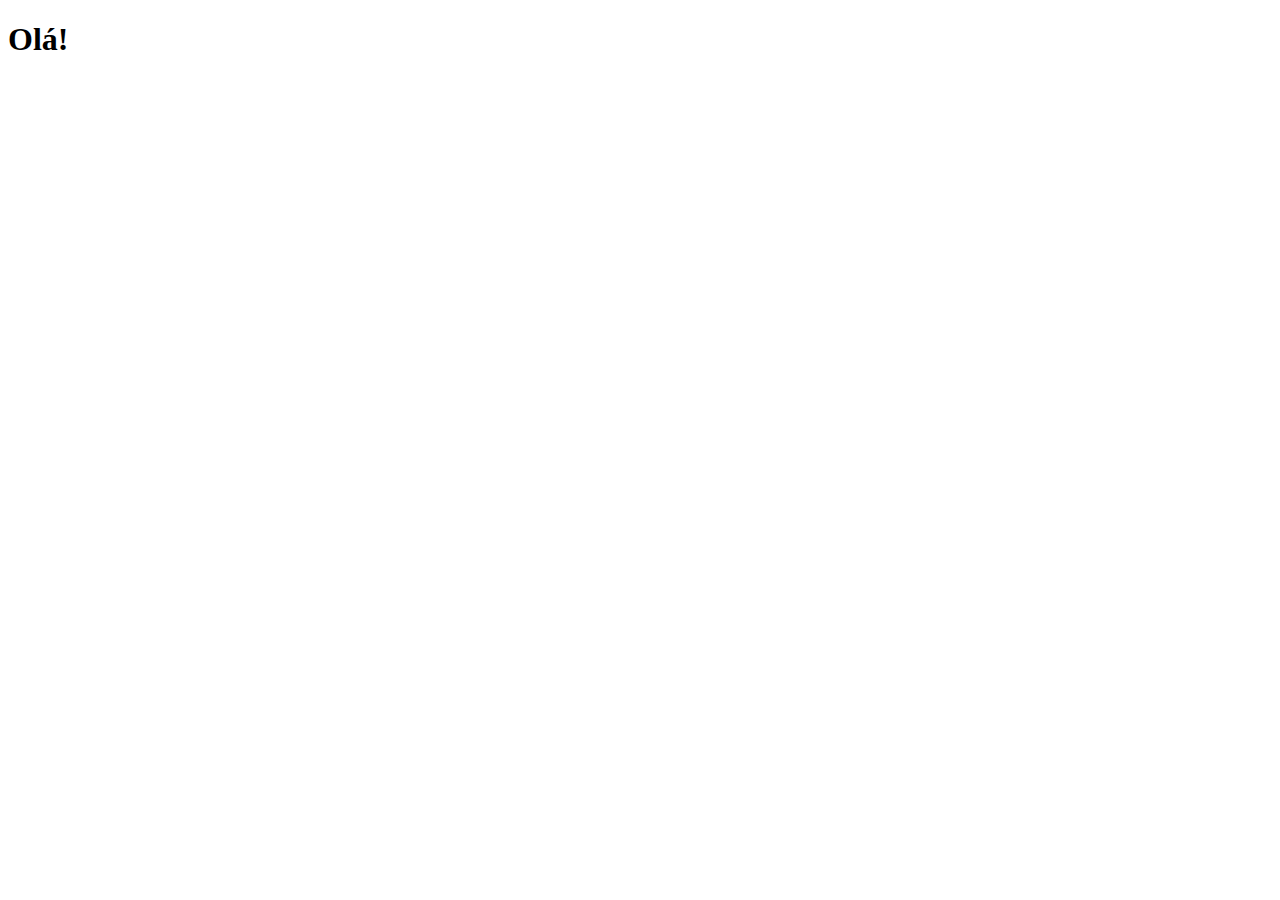
==== index.html @ 2574e40f "atualização projeto social" ====
<!DOCTYPE html>
<html lang="pt-br">
<head>
    <meta charset="UTF-8">
    <meta name="viewport" content="width=device-width, initial-scale=1.0">
    <title>Projeto Rede Sociais</title>
    <link rel="shortcut icon" href="favicon.ico" type="image/x-icon">
</head>
<body>
    <h1>Olá!</h1>
</body>
</html>
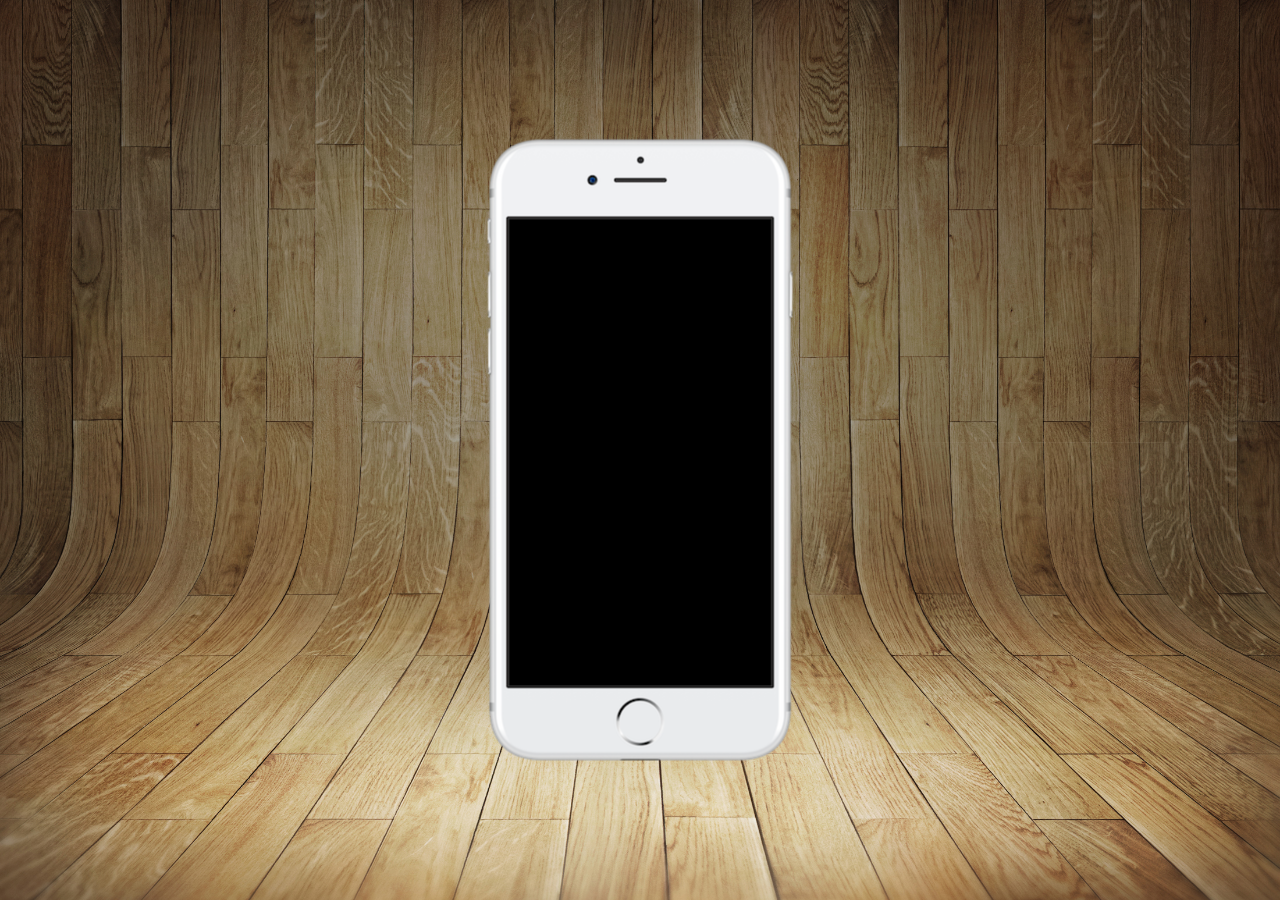
==== commit f5771fa2: "atualização projeto social" ====
--- a/index.html
+++ b/index.html
@@ -5,8 +5,17 @@
     <meta name="viewport" content="width=device-width, initial-scale=1.0">
     <title>Projeto Rede Sociais</title>
     <link rel="shortcut icon" href="favicon.ico" type="image/x-icon">
+    <link rel="stylesheet" href="estilos/style.css">
 </head>
 <body>
-    <h1>Olá!</h1>
+    <main>
+        <section id="telefone">
+
+        </section>
+        <section id="redes-sociais">
+
+        </section>
+    </main>
+    
 </body>
 </html>--- a/estilos/style.css
+++ b/estilos/style.css
@@ -0,0 +1,34 @@
+@charset "UTF-8";
+
+*{
+    margin: 0px;
+    padding: 0px;
+    font-family: Arial, Helvetica, sans-serif;
+}
+
+html, body{
+    height: 100vh;
+    width: 100vw;
+    background-color: black;
+}
+
+body{
+    background-image: url('../imagens/fundo-madeira.jpg');
+    background-size: cover;
+    background-attachment: fixed;
+}
+
+main{
+    height: 100vh;
+    position: relative;
+}
+
+section#telefone{
+    height: 627px;
+    width: 311px;
+    position: absolute;
+    top: 50%;
+    left: 50%;
+    transform: translate(-50%, -50%);
+    background-image: url('../imagens/frame-iphone.png');
+}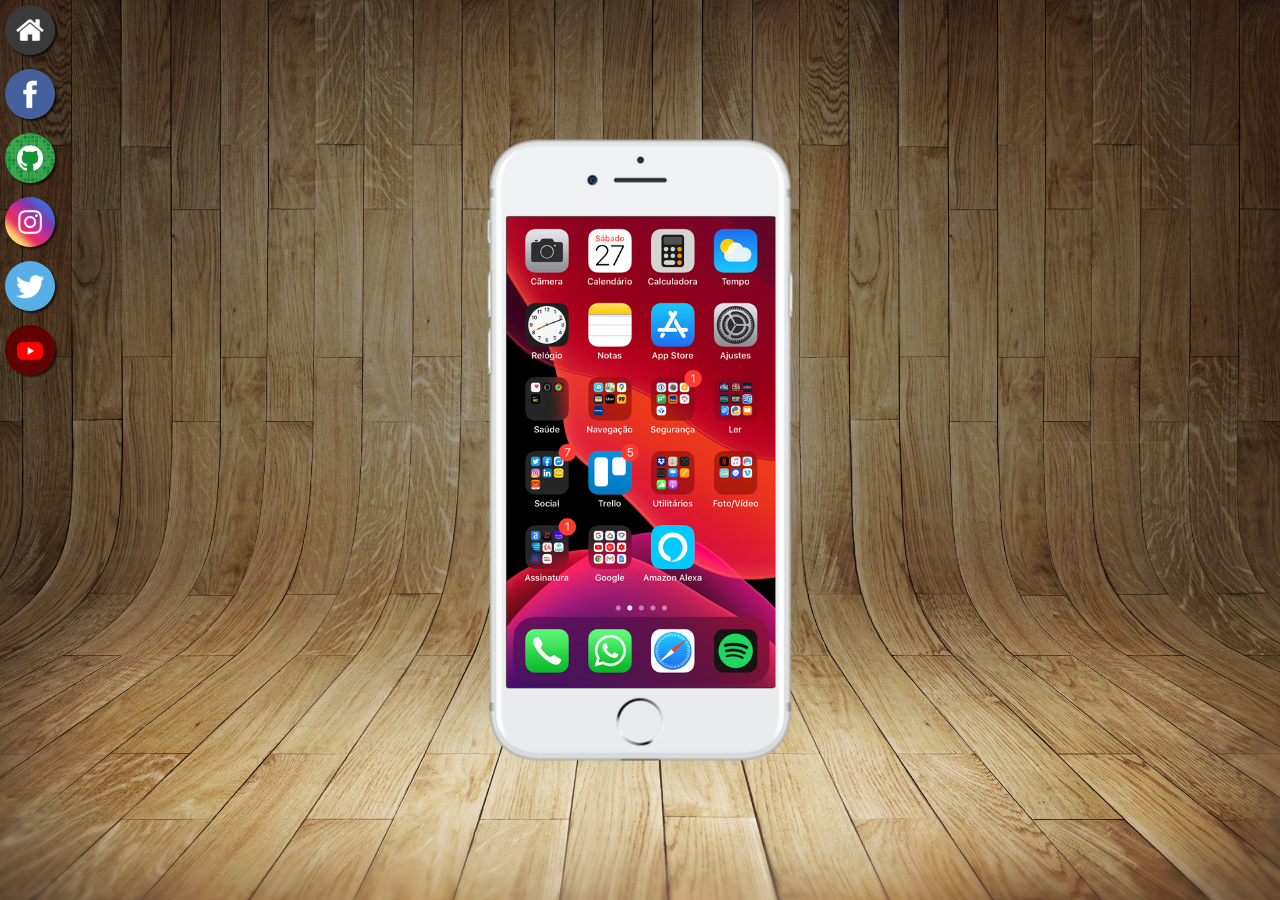
==== commit 0f529e62: "atualização projeto redes sociais" ====
--- a/index.html
+++ b/index.html
@@ -10,9 +10,16 @@
 <body>
     <main>
         <section id="telefone">
+            <iframe src="home.html" name="tela" id="tela" frameborder="0"></iframe>
 
         </section>
         <section id="redes-sociais">
+            <a href="" target="tela"> <img src="imagens/logo-home.jpg" alt=""></a><br>
+            <a href="" target="tela"> <img src="imagens/logo-facebook.jpg" alt=""></a><br>
+            <a href="" target="tela"> <img src="imagens/logo-github.jpg" alt=""></a><br>
+            <a href="" target="tela"> <img src="imagens/logo-instagram.jpg" alt=""></a><br>
+            <a href="" target="tela"> <img src="imagens/logo-twitter.jpg" alt=""></a><br>
+            <a href="" target="tela"> <img src="imagens/logo-youtube.jpg" alt=""></a>
 
         </section>
     </main>
--- a/estilos/style.css
+++ b/estilos/style.css
@@ -13,7 +13,7 @@
 }
 
 body{
-    background-image: url('../imagens/fundo-madeira.jpg');
+    background: url('../imagens/fundo-madeira.jpg');
     background-size: cover;
     background-attachment: fixed;
 }
@@ -30,5 +30,30 @@
     top: 50%;
     left: 50%;
     transform: translate(-50%, -50%);
-    background-image: url('../imagens/frame-iphone.png');
+    background: url('../imagens/frame-iphone.png');
+}
+
+#tela{
+    position: relative;
+    top: 80px;
+    left: 22px;
+    width: 269px;
+    height: 471px;
+
+}
+
+#redes-sociais img{
+    width: 50px;
+    margin: 5px;
+    border-radius: 50px;
+    box-shadow: 2px 2px 2px rgba(0, 0, 0, 0.664);
+    box-sizing: border-box;
+
+}
+
+#redes-sociais img:hover{
+    border: 2px solid white;
+    transform: translate(2px, 2px);
+    box-shadow: 2px 2px 2px rgba(0, 0, 0, 0.664);
+    transition: transform 0.5s, border 1s;
 }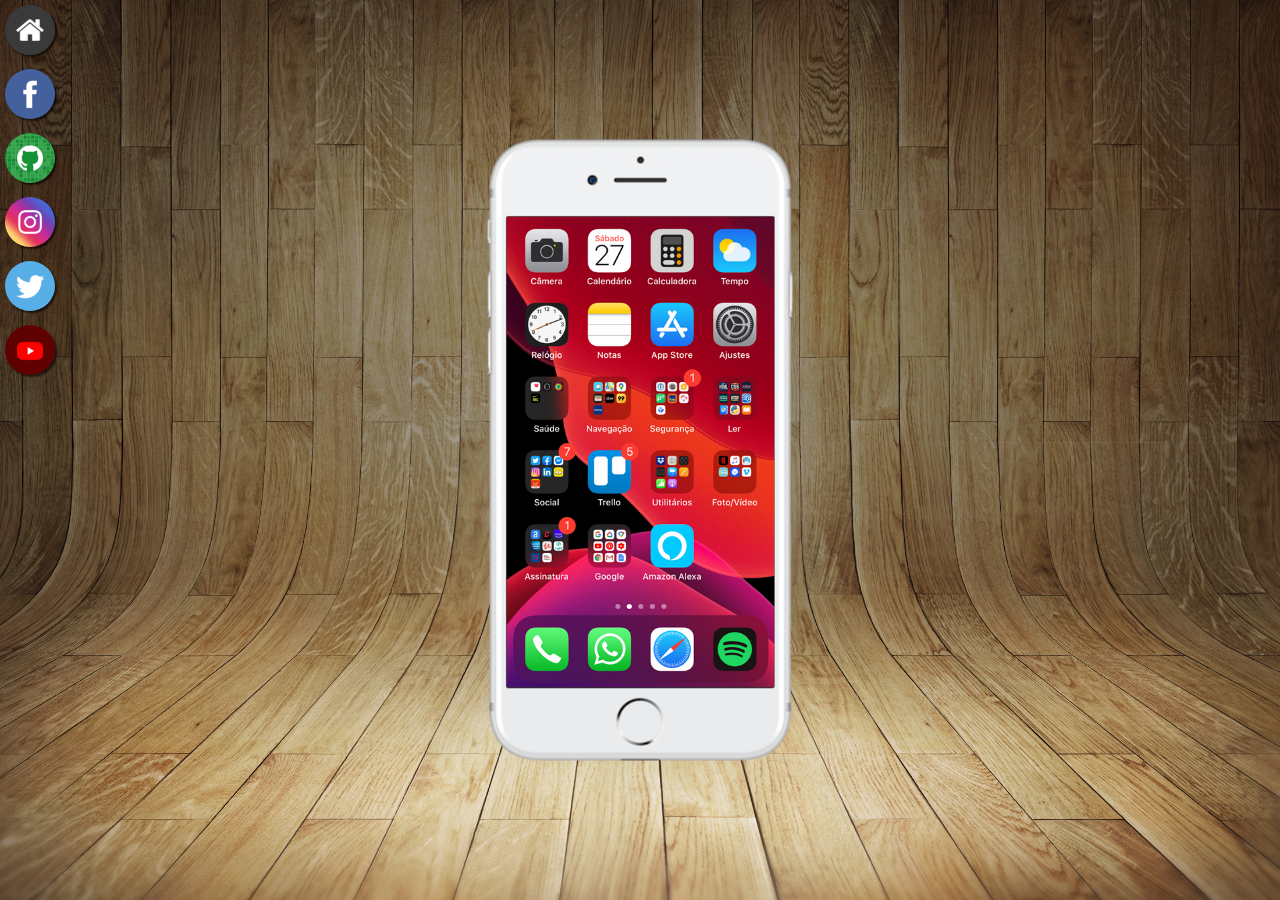
==== commit b434bf08: "finalização projeto sociais" ====
--- a/index.html
+++ b/index.html
@@ -14,12 +14,12 @@
 
         </section>
         <section id="redes-sociais">
-            <a href="" target="tela"> <img src="imagens/logo-home.jpg" alt=""></a><br>
-            <a href="" target="tela"> <img src="imagens/logo-facebook.jpg" alt=""></a><br>
-            <a href="" target="tela"> <img src="imagens/logo-github.jpg" alt=""></a><br>
-            <a href="" target="tela"> <img src="imagens/logo-instagram.jpg" alt=""></a><br>
-            <a href="" target="tela"> <img src="imagens/logo-twitter.jpg" alt=""></a><br>
-            <a href="" target="tela"> <img src="imagens/logo-youtube.jpg" alt=""></a>
+            <a href="home.html" target="tela"> <img src="imagens/logo-home.jpg" alt=""></a><br>
+            <a href="facebook.html" target="tela"> <img src="imagens/logo-facebook.jpg" alt=""></a><br>
+            <a href="github.html" target="tela"> <img src="imagens/logo-github.jpg" alt=""></a><br>
+            <a href="instagram.html" target="tela"> <img src="imagens/logo-instagram.jpg" alt=""></a><br>
+            <a href="twitter.html" target="tela"> <img src="imagens/logo-twitter.jpg" alt=""></a><br>
+            <a href="youtube.html" target="tela"> <img src="imagens/logo-youtube.jpg" alt=""></a>
 
         </section>
     </main>
--- a/estilos/style.css
+++ b/estilos/style.css
@@ -37,7 +37,7 @@
     position: relative;
     top: 80px;
     left: 22px;
-    width: 269px;
+    width: 267.5px;
     height: 471px;
 
 }
